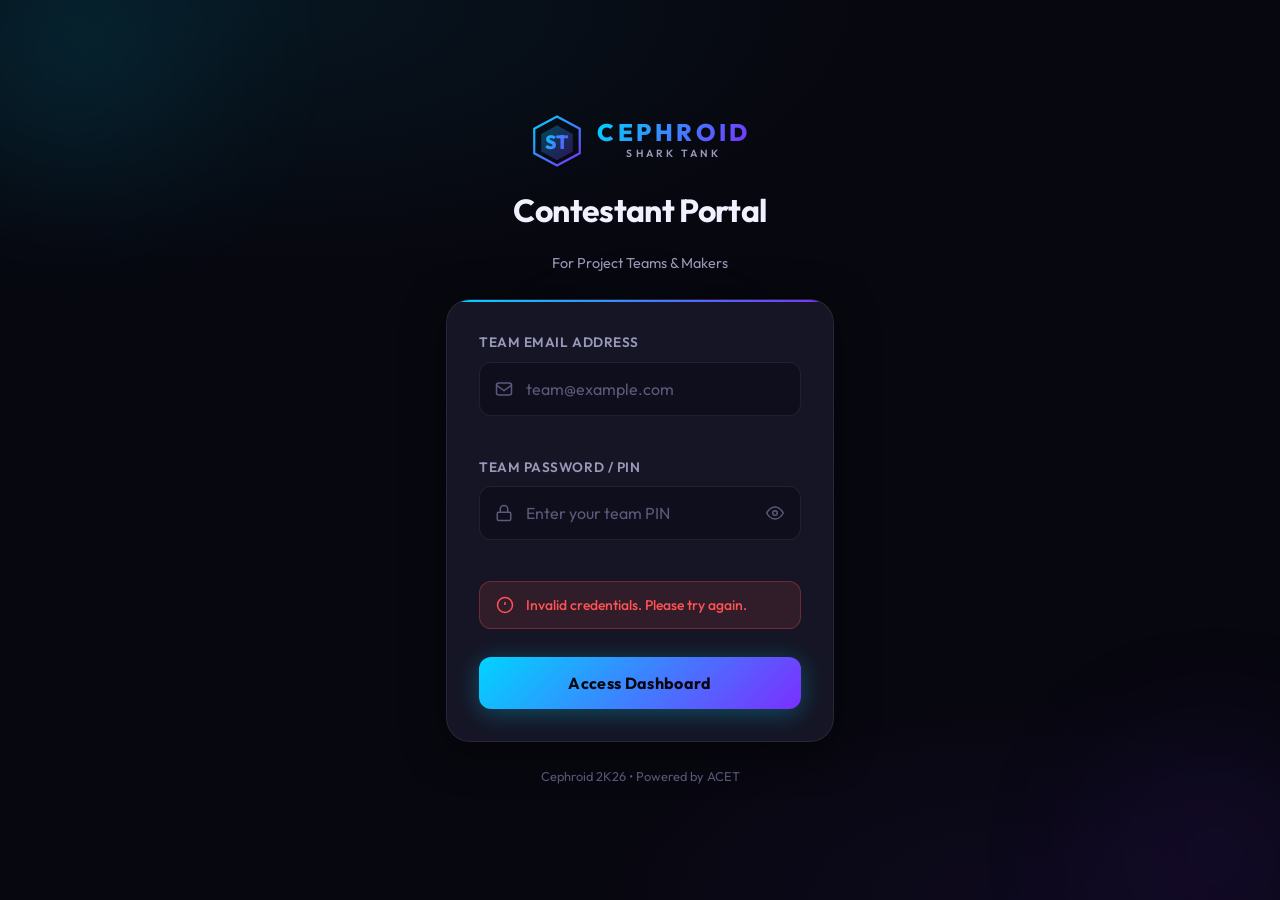
==== dashboard.html @ 70018d23 "Add files via upload" ====
<!DOCTYPE html>
<html lang="en">
<head>
  <meta charset="UTF-8" />
  <meta name="viewport" content="width=device-width, initial-scale=1.0" />
  <meta name="description" content="Cephroid Shark Tank – Contestant Live Statistics Dashboard" />
  <title>Project Dashboard | Cephroid Shark Tank</title>
  <link rel="preconnect" href="https://fonts.googleapis.com" />
  <link rel="preconnect" href="https://fonts.gstatic.com" crossorigin />
  <link href="https://fonts.googleapis.com/css2?family=Outfit:wght@300;400;500;600;700;800&display=swap" rel="stylesheet" />
  <link rel="stylesheet" href="style.css" />
</head>
<body class="dashboard-body contestant-dash">

  <!-- ============================================================
       TOP NAVIGATION HEADER
  ============================================================ -->
  <header class="dash-header" id="dashHeader">
    <div class="dash-header-inner">

      <!-- Logo -->
      <a href="#" class="dash-logo" aria-label="Cephroid Shark Tank Home">
        <svg viewBox="0 0 64 64" fill="none" xmlns="http://www.w3.org/2000/svg" width="32" height="32" aria-hidden="true">
          <path d="M32 4L58 18V46L32 60L6 46V18L32 4Z" stroke="url(#navHex3)" stroke-width="2.5" fill="none"/>
          <text x="50%" y="56%" dominant-baseline="middle" text-anchor="middle" font-size="20" font-weight="800" fill="url(#navText3)" font-family="Outfit, sans-serif">ST</text>
          <defs>
            <linearGradient id="navHex3" x1="6" y1="4" x2="58" y2="60" gradientUnits="userSpaceOnUse"><stop stop-color="#00D4FF"/><stop offset="1" stop-color="#7B2FFF"/></linearGradient>
            <linearGradient id="navText3" x1="6" y1="4" x2="58" y2="60" gradientUnits="userSpaceOnUse"><stop stop-color="#00D4FF"/><stop offset="1" stop-color="#7B2FFF"/></linearGradient>
          </defs>
        </svg>
        <span class="dash-logo-label">Cephroid ST</span>
      </a>

      <!-- Live Indicator -->
      <div class="live-indicator" aria-label="Live data indicator">
        <span class="live-dot" aria-hidden="true"></span>
        <span>LIVE</span>
      </div>

      <!-- Last updated timestamp -->
      <div class="last-updated" id="lastUpdated" aria-live="polite" aria-label="Last data update time">
        Last updated: <span id="lastUpdatedTime">—</span>
      </div>

      <!-- Logout Button -->
      <button class="btn-logout" id="logoutBtn" aria-label="Logout from Contestant Portal">
        <svg viewBox="0 0 24 24" fill="none" stroke="currentColor" stroke-width="2" aria-hidden="true"><path d="M9 21H5a2 2 0 01-2-2V5a2 2 0 012-2h4M16 17l5-5-5-5M21 12H9"/></svg>
        <span>Logout</span>
      </button>

    </div>
  </header>

  <!-- ============================================================
       MAIN DASHBOARD CONTENT
  ============================================================ -->
  <main class="dash-main" id="dashMain" role="main">

    <!-- ── Section 1: Project Identity ── -->
    <section class="dash-section project-identity" aria-labelledby="projectIdentityHeading">
      <h1 class="project-name" id="projectName" aria-live="polite">Loading...</h1>
      <div class="project-meta">
        <span class="team-id-badge" id="teamIdBadge" aria-live="polite">Team ID: —</span>
        <span class="project-category-badge" id="projectCategory" aria-live="polite">Category: —</span>
      </div>
      <p class="project-tagline" id="projectTagline" aria-live="polite">Your live funding statistics are shown below.</p>
    </section>

    <!-- ── Section 2: Coin Counters ── -->
    <section class="dash-section coin-counters" aria-labelledby="counterHeading">
      <h2 class="visually-hidden" id="counterHeading">Funding Counters</h2>

      <!-- Gold Coins Counter -->
      <div class="coin-counter-card gold-card" aria-label="Gold Coins Raised">
        <div class="counter-glow gold-glow" aria-hidden="true"></div>
        <div class="counter-icon" aria-hidden="true">🥇</div>
        <div class="counter-value" id="goldCoinCount" aria-live="polite" aria-atomic="true">0</div>
        <div class="counter-label">Gold Coins Raised</div>
        <div class="counter-subtitle">(Jury Investments)</div>
      </div>

      <!-- Silver Coins Counter -->
      <div class="coin-counter-card silver-card" aria-label="Silver Coins Raised">
        <div class="counter-glow silver-glow" aria-hidden="true"></div>
        <div class="counter-icon" aria-hidden="true">🥈</div>
        <div class="counter-value" id="silverCoinCount" aria-live="polite" aria-atomic="true">0</div>
        <div class="counter-label">Silver Coins Raised</div>
        <div class="counter-subtitle">(Viewer Investments)</div>
      </div>

    </section>

    <!-- ── Section 3: Total & Progress ── -->
    <section class="dash-section funding-progress" aria-labelledby="progressHeading">
      <h2 class="section-title" id="progressHeading">
        <svg viewBox="0 0 24 24" fill="none" stroke="currentColor" stroke-width="2" aria-hidden="true" width="22" height="22"><polyline points="22 12 18 12 15 21 9 3 6 12 2 12"/></svg>
        Funding Progress
      </h2>

      <!-- Total Combined Display -->
      <div class="total-raised" aria-label="Total funding raised">
        <span class="total-label">Total Coins Raised</span>
        <span class="total-value" id="totalCoins" aria-live="polite">0</span>
      </div>

      <!-- Progress bar toward funding goal -->
      <div class="progress-bar-wrap" role="progressbar" aria-labelledby="progressHeading" aria-valuemin="0" aria-valuemax="100" id="progressBarWrap" aria-valuenow="0">
        <div class="progress-track">
          <div class="progress-fill" id="progressFill" style="width: 0%"></div>
          <div class="progress-glow" id="progressGlow" style="left: 0%"></div>
        </div>
        <div class="progress-labels">
          <span class="progress-pct" id="progressPct" aria-live="polite">0%</span>
          <span class="progress-goal">Goal: <span id="fundingGoal">500</span> coins</span>
        </div>
      </div>

      <!-- Milestone markers -->
      <div class="milestone-row" aria-label="Funding milestones">
        <div class="milestone" id="milestone25" aria-label="25% milestone">
          <div class="milestone-dot"></div>
          <span>25%</span>
        </div>
        <div class="milestone" id="milestone50" aria-label="50% milestone">
          <div class="milestone-dot"></div>
          <span>50%</span>
        </div>
        <div class="milestone" id="milestone75" aria-label="75% milestone">
          <div class="milestone-dot"></div>
          <span>75%</span>
        </div>
        <div class="milestone" id="milestone100" aria-label="100% milestone – Goal Reached">
          <div class="milestone-dot"></div>
          <span>Goal!</span>
        </div>
      </div>
    </section>

    <!-- ── Section 4: Investor Leaderboard Preview ── -->
    <section class="dash-section leaderboard-section" aria-labelledby="lbHeading">
      <div class="section-header">
        <h2 class="section-title" id="lbHeading">
          <svg viewBox="0 0 24 24" fill="none" stroke="currentColor" stroke-width="2" aria-hidden="true" width="22" height="22"><polyline points="18 20 18 10"/><polyline points="12 20 12 4"/><polyline points="6 20 6 14"/></svg>
          Top Investors
        </h2>
      </div>
      <div class="leaderboard-list" id="leaderboardList" aria-label="Top investors list">
        <div class="lb-empty" id="lbEmpty">Waiting for investments...</div>
      </div>
    </section>

    <!-- ── Section 5: QR Code Display (for investors to scan) ── -->
    <section class="dash-section qr-display-section" aria-labelledby="qrDisplayHeading">
      <h2 class="section-title" id="qrDisplayHeading">
        <svg viewBox="0 0 24 24" fill="none" stroke="currentColor" stroke-width="2" aria-hidden="true" width="22" height="22"><path d="M3 7V5a2 2 0 012-2h2M17 3h2a2 2 0 012 2v2M21 17v2a2 2 0 01-2 2h-2M7 21H5a2 2 0 01-2-2v-2"/><rect x="7" y="7" width="4" height="4"/><rect x="13" y="7" width="4" height="4"/><rect x="7" y="13" width="4" height="4"/><rect x="13" y="13" width="4" height="4"/></svg>
        Your Project QR Code
      </h2>
      <p class="section-desc">Show this QR code to investors so they can scan and invest.</p>
      <!-- QR will be generated dynamically by app.js using an API -->
      <div class="qr-display-wrap" id="qrDisplayWrap" aria-label="Project QR code">
        <img id="qrCodeImg" src="" alt="Project QR Code – Loading..." class="qr-image" />
        <p class="qr-caption" id="qrCaption">Generating...</p>
      </div>
    </section>

  </main>

  <!-- Toast Container -->
  <div class="toast-container" id="toastContainer" aria-live="polite" aria-atomic="true"></div>

  <script src="app.js"></script>
</body>
</html>
---- style.css ----
/* ============================================================
   CONTESTANT PORTAL – style.css
   Cephroid Shark Tank 2K26
   Desktop-optimised, high-contrast blue/purple theme.
   This file mirrors the investor portal stylesheet but is
   tuned for the contestant's desk display.
   ============================================================ */

/*
 * NOTE: This file re-declares the same variables and components
 * as the investor_portal/style.css, but with the contestant
 * blue/purple brand palette baked in as the default.
 *
 * If you want a single shared stylesheet, copy investor_portal/
 * style.css to a shared location and point both index.html files
 * to it. The `.contestant-theme` and `.contestant-dash` class
 * overrides in that file will handle the visual differentiation.
 *
 * For the separate-portal deployment this file stands alone.
 */

/* Re-use the investor portal stylesheet via a relative import.
   The contestant portal and investor portal live as siblings, so
   we simply copy the full stylesheet here with the contestant
   colour palette set as defaults. */

/* ──────────────────────────────────────────
   0. CSS CUSTOM PROPERTIES (DESIGN TOKENS)
────────────────────────────────────────── */
:root {
  /* Primary Brand Colors – Cyan/Violet for contestants */
  --accent-primary:    #00D4FF;
  --accent-secondary:  #7B2FFF;
  --accent-gradient:   linear-gradient(135deg, #00D4FF 0%, #7B2FFF 100%);
  --accent-glow:       rgba(0, 212, 255, 0.25);

  /* Background Hierarchy */
  --bg-base:           #07070F;
  --bg-surface:        #0F0F1C;
  --bg-card:           #151525;
  --bg-card-hover:     #1E1E30;
  --bg-input:          #0E0E1C;
  --bg-border:         rgba(255, 255, 255, 0.08);

  /* Text Hierarchy */
  --text-primary:      #F0F0FF;
  --text-secondary:    #9898B8;
  --text-muted:        #5A5A7A;
  --text-inverse:      #07070F;

  /* Status Colors */
  --color-success:     #00E676;
  --color-success-bg:  rgba(0, 230, 118, 0.12);
  --color-error:       #FF5252;
  --color-error-bg:    rgba(255, 82, 82, 0.12);
  --color-warning:     #FFD600;

  /* Coin Colors */
  --gold-coin:         #FFD700;
  --gold-glow:         rgba(255, 215, 0, 0.4);
  --silver-coin:       #C0C0C0;
  --silver-glow:       rgba(192, 192, 192, 0.4);

  /* Spacing */
  --space-1:  4px;
  --space-2:  8px;
  --space-3:  12px;
  --space-4:  16px;
  --space-5:  20px;
  --space-6:  24px;
  --space-8:  32px;
  --space-10: 40px;
  --space-12: 48px;
  --space-16: 64px;

  /* Border Radius */
  --radius-sm:   8px;
  --radius-md:   12px;
  --radius-lg:   16px;
  --radius-xl:   24px;
  --radius-full: 9999px;

  /* Typography */
  --font-body: 'Outfit', system-ui, -apple-system, sans-serif;

  /* Transitions */
  --transition-fast: 0.15s ease;
  --transition-base: 0.25s ease;
  --transition-slow: 0.4s ease;

  /* Shadows */
  --shadow-sm:   0 2px 8px rgba(0,0,0,0.3);
  --shadow-md:   0 4px 20px rgba(0,0,0,0.4);
  --shadow-lg:   0 8px 40px rgba(0,0,0,0.5);
  --shadow-blue: 0 0 30px rgba(0,212,255,0.2);
}

/* ──────────────────────────────────────────
   1. RESET & BASE
────────────────────────────────────────── */
*, *::before, *::after { box-sizing: border-box; margin: 0; padding: 0; }

html { font-size: 16px; scroll-behavior: smooth; -webkit-text-size-adjust: 100%; }

body {
  font-family: var(--font-body);
  background-color: var(--bg-base);
  color: var(--text-primary);
  line-height: 1.6;
  min-height: 100vh;
  overflow-x: hidden;
  -webkit-font-smoothing: antialiased;
  -moz-osx-font-smoothing: grayscale;
}

img, svg { display: block; }
button   { font-family: var(--font-body); cursor: pointer; border: none; outline: none; }
input    { font-family: var(--font-body); outline: none; }
a        { text-decoration: none; color: inherit; }

.visually-hidden {
  position: absolute; width: 1px; height: 1px;
  padding: 0; margin: -1px; overflow: hidden;
  clip: rect(0,0,0,0); white-space: nowrap; border: 0;
}

:focus-visible {
  outline: 2px solid var(--accent-primary);
  outline-offset: 3px;
  border-radius: var(--radius-sm);
}

/* ──────────────────────────────────────────
   2. ANIMATED BACKGROUND
────────────────────────────────────────── */
.login-body {
  position: relative;
  display: flex;
  align-items: center;
  justify-content: center;
  min-height: 100vh;
  padding: var(--space-6) var(--space-4);
  overflow: hidden;
}

.login-body::before {
  content: '';
  position: fixed;
  inset: 0;
  background:
    radial-gradient(ellipse 80% 50% at 20% 0%, rgba(0,212,255,0.07) 0%, transparent 60%),
    radial-gradient(ellipse 60% 40% at 80% 100%, rgba(123,47,255,0.06) 0%, transparent 60%),
    var(--bg-base);
  z-index: 0;
}

.bg-orb {
  position: fixed;
  border-radius: var(--radius-full);
  filter: blur(80px);
  opacity: 0.15;
  animation: orbFloat 8s ease-in-out infinite;
  z-index: 0;
  pointer-events: none;
}

.orb-1 { width: 300px; height: 300px; background: radial-gradient(circle, #00D4FF, transparent); top: -100px; left: -80px; animation-delay: 0s; }
.orb-2 { width: 250px; height: 250px; background: radial-gradient(circle, #7B2FFF, transparent); bottom: -80px; right: -60px; animation-delay: 3s; }
.orb-3 { width: 200px; height: 200px; background: radial-gradient(circle, #00D4FF, transparent); top: 50%; left: 50%; transform: translate(-50%, -50%); animation-delay: 5s; }

@keyframes orbFloat {
  0%, 100% { transform: translateY(0px) scale(1); }
  50%       { transform: translateY(-30px) scale(1.05); }
}

/* ──────────────────────────────────────────
   3. LOGIN PAGE
────────────────────────────────────────── */
.login-container {
  position: relative;
  z-index: 1;
  width: 100%;
  max-width: 420px;
  display: flex;
  flex-direction: column;
  gap: var(--space-6);
  animation: fadeSlideUp 0.6s cubic-bezier(0.16, 1, 0.3, 1) both;
}

@keyframes fadeSlideUp {
  from { opacity: 0; transform: translateY(30px); }
  to   { opacity: 1; transform: translateY(0); }
}

.login-header {
  text-align: center;
  display: flex;
  flex-direction: column;
  align-items: center;
  gap: var(--space-4);
}

.logo-wrap {
  display: flex;
  align-items: center;
  gap: var(--space-3);
}

.logo-icon {
  width: 56px; height: 56px;
  animation: logoPulseBlue 3s ease-in-out infinite;
}

@keyframes logoPulseBlue {
  0%, 100% { filter: drop-shadow(0 0 20px rgba(0,212,255,0.3)); }
  50%       { filter: drop-shadow(0 0 35px rgba(0,212,255,0.6)); }
}

.logo-text { display: flex; flex-direction: column; }

.logo-title {
  font-size: 1.5rem;
  font-weight: 800;
  letter-spacing: 0.15em;
  background: var(--accent-gradient);
  -webkit-background-clip: text;
  -webkit-text-fill-color: transparent;
  background-clip: text;
  line-height: 1;
}

.logo-sub {
  font-size: 0.65rem;
  font-weight: 600;
  letter-spacing: 0.3em;
  color: var(--text-secondary);
  text-transform: uppercase;
  margin-top: 2px;
}

.login-heading   { font-size: 1.75rem; font-weight: 700; color: var(--text-primary); letter-spacing: -0.02em; }
.login-subheading { font-size: 0.9rem; color: var(--text-secondary); font-weight: 400; }

.login-card {
  background: var(--bg-card);
  border: 1px solid var(--bg-border);
  border-radius: var(--radius-xl);
  padding: var(--space-8);
  backdrop-filter: blur(20px);
  box-shadow: var(--shadow-lg);
  position: relative;
  overflow: hidden;
}

.login-card::before {
  content: '';
  position: absolute;
  top: 0; left: 0; right: 0;
  height: 2px;
  background: var(--accent-gradient);
}

.login-form { display: flex; flex-direction: column; gap: var(--space-5); }

.form-group { display: flex; flex-direction: column; gap: var(--space-2); }

.form-label {
  font-size: 0.85rem;
  font-weight: 600;
  color: var(--text-secondary);
  letter-spacing: 0.04em;
  text-transform: uppercase;
}

.input-wrap { position: relative; display: flex; align-items: center; }

.input-icon {
  position: absolute;
  left: var(--space-4);
  width: 18px; height: 18px;
  color: var(--text-muted);
  pointer-events: none;
  transition: color var(--transition-fast);
  display: flex; align-items: center;
}
.input-icon svg { width: 18px; height: 18px; }

.form-input {
  width: 100%;
  background: var(--bg-input);
  border: 1.5px solid var(--bg-border);
  border-radius: var(--radius-md);
  color: var(--text-primary);
  font-size: 1rem;
  font-weight: 400;
  padding: var(--space-4) var(--space-4) var(--space-4) 46px;
  transition: border-color var(--transition-fast), box-shadow var(--transition-fast);
}

.form-input::placeholder { color: var(--text-muted); }

.form-input:focus {
  border-color: var(--accent-primary);
  box-shadow: 0 0 0 3px var(--accent-glow);
}

.input-wrap:focus-within .input-icon { color: var(--accent-primary); }

.toggle-pass-btn {
  position: absolute;
  right: var(--space-4);
  background: transparent;
  color: var(--text-muted);
  width: 20px; height: 20px;
  padding: 0;
  display: flex; align-items: center; justify-content: center;
  transition: color var(--transition-fast);
}

.toggle-pass-btn:hover { color: var(--text-primary); }
.toggle-pass-btn svg   { width: 18px; height: 18px; }
#passwordInput { padding-right: 46px; }

.field-error {
  font-size: 0.78rem;
  color: var(--color-error);
  font-weight: 500;
  min-height: 1em;
  display: block;
}

.form-group.has-error .form-input {
  border-color: var(--color-error);
  box-shadow: 0 0 0 3px var(--color-error-bg);
}

.auth-error {
  display: flex;
  align-items: center;
  gap: var(--space-3);
  background: var(--color-error-bg);
  border: 1px solid rgba(255, 82, 82, 0.3);
  border-radius: var(--radius-md);
  padding: var(--space-3) var(--space-4);
  color: var(--color-error);
  font-size: 0.875rem;
  font-weight: 500;
  animation: shakeX 0.4s ease;
}

.auth-error svg { width: 18px; height: 18px; flex-shrink: 0; }

@keyframes shakeX {
  0%, 100% { transform: translateX(0); }
  25%       { transform: translateX(-6px); }
  75%       { transform: translateX(6px); }
}

.btn-primary {
  width: 100%;
  background: var(--accent-gradient);
  color: var(--text-inverse);
  font-size: 1rem;
  font-weight: 700;
  padding: var(--space-4) var(--space-6);
  border-radius: var(--radius-md);
  border: none;
  display: flex;
  align-items: center;
  justify-content: center;
  gap: var(--space-3);
  transition: transform var(--transition-fast), box-shadow var(--transition-fast), filter var(--transition-fast);
  letter-spacing: 0.02em;
  box-shadow: 0 4px 24px rgba(0, 212, 255, 0.3);
  margin-top: var(--space-2);
}

.btn-primary:hover:not(:disabled) {
  transform: translateY(-2px);
  box-shadow: 0 8px 32px rgba(0, 212, 255, 0.5);
  filter: brightness(1.05);
}

.btn-primary:active:not(:disabled) {
  transform: translateY(0);
  box-shadow: 0 2px 12px rgba(0, 212, 255, 0.25);
}

.btn-primary:disabled { opacity: 0.6; cursor: not-allowed; }

.btn-spinner {
  width: 18px; height: 18px;
  border: 2.5px solid rgba(0,0,0,0.3);
  border-top-color: rgba(0,0,0,0.8);
  border-radius: 50%;
  animation: spin 0.7s linear infinite;
}

@keyframes spin { to { transform: rotate(360deg); } }

.login-footer { text-align: center; color: var(--text-muted); font-size: 0.8rem; }

/* ──────────────────────────────────────────
   4. DASHBOARD LAYOUT
────────────────────────────────────────── */
.dashboard-body {
  display: flex;
  flex-direction: column;
  min-height: 100vh;
  background: var(--bg-base);
  position: relative;
}

.dashboard-body::before {
  content: '';
  position: fixed;
  inset: 0;
  background:
    radial-gradient(ellipse 60% 40% at 10% 0%, rgba(0,212,255,0.06) 0%, transparent 60%),
    radial-gradient(ellipse 50% 30% at 90% 100%, rgba(123,47,255,0.05) 0%, transparent 60%);
  pointer-events: none;
  z-index: 0;
}

.dash-header {
  position: sticky; top: 0; z-index: 100;
  background: rgba(15, 15, 28, 0.85);
  backdrop-filter: blur(20px);
  -webkit-backdrop-filter: blur(20px);
  border-bottom: 1px solid var(--bg-border);
}

.dash-header-inner {
  max-width: 1400px;
  margin: 0 auto;
  padding: var(--space-3) var(--space-6);
  display: flex;
  align-items: center;
  gap: var(--space-4);
}

.dash-logo { display: flex; align-items: center; gap: var(--space-2); flex-shrink: 0; }

.dash-logo-label {
  font-size: 0.9rem;
  font-weight: 700;
  letter-spacing: 0.05em;
  background: var(--accent-gradient);
  -webkit-background-clip: text;
  -webkit-text-fill-color: transparent;
  background-clip: text;
}

.live-indicator {
  display: flex;
  align-items: center;
  gap: var(--space-2);
  font-size: 0.75rem;
  font-weight: 700;
  color: var(--color-success);
  letter-spacing: 0.1em;
  background: rgba(0,230,118,0.1);
  border: 1px solid rgba(0,230,118,0.3);
  border-radius: var(--radius-full);
  padding: var(--space-1) var(--space-3);
  margin-left: auto;
}

.live-dot {
  width: 8px; height: 8px;
  background: var(--color-success);
  border-radius: 50%;
  animation: livePulse 1.5s ease-in-out infinite;
}

@keyframes livePulse {
  0%, 100% { opacity: 1; transform: scale(1); }
  50%       { opacity: 0.5; transform: scale(0.8); }
}

.last-updated { font-size: 0.75rem; color: var(--text-muted); white-space: nowrap; }

.btn-logout {
  display: flex;
  align-items: center;
  gap: var(--space-2);
  background: transparent;
  color: var(--text-secondary);
  font-size: 0.8rem;
  font-weight: 600;
  padding: var(--space-2) var(--space-3);
  border-radius: var(--radius-sm);
  border: 1px solid var(--bg-border);
  transition: all var(--transition-fast);
  flex-shrink: 0;
}

.btn-logout:hover {
  background: var(--color-error-bg);
  border-color: var(--color-error);
  color: var(--color-error);
}

.btn-logout svg { width: 16px; height: 16px; }

.dash-main {
  position: relative;
  z-index: 1;
  flex: 1;
  max-width: 1000px;
  width: 100%;
  margin: 0 auto;
  padding: var(--space-6) var(--space-4) var(--space-12);
  display: flex;
  flex-direction: column;
  gap: var(--space-6);
}

.dash-section {
  background: var(--bg-card);
  border: 1px solid var(--bg-border);
  border-radius: var(--radius-xl);
  padding: var(--space-6);
  animation: fadeSlideUp 0.5s cubic-bezier(0.16, 1, 0.3, 1) both;
  position: relative;
  overflow: hidden;
}

.section-header  { margin-bottom: var(--space-5); }
.section-title   { display: flex; align-items: center; gap: var(--space-3); font-size: 1.1rem; font-weight: 700; color: var(--text-primary); }
.section-title svg { color: var(--accent-primary); flex-shrink: 0; }
.section-desc    { font-size: 0.85rem; color: var(--text-secondary); margin-top: var(--space-2); }

/* ──────────────────────────────────────────
   5. PROJECT IDENTITY SECTION
────────────────────────────────────────── */
.project-identity {
  background: linear-gradient(135deg, rgba(0,212,255,0.08) 0%, rgba(123,47,255,0.05) 100%);
  border-color: rgba(0,212,255,0.15);
  text-align: center;
}

.project-name {
  font-size: clamp(2rem, 5vw, 3rem);
  font-weight: 800;
  letter-spacing: -0.03em;
  background: var(--accent-gradient);
  -webkit-background-clip: text;
  -webkit-text-fill-color: transparent;
  background-clip: text;
  margin-bottom: var(--space-3);
}

.project-meta { display: flex; justify-content: center; gap: var(--space-3); flex-wrap: wrap; margin-bottom: var(--space-3); }

.team-id-badge,
.project-category-badge {
  font-size: 0.8rem; font-weight: 700;
  padding: var(--space-1) var(--space-4);
  border-radius: var(--radius-full);
  background: var(--bg-input);
  border: 1px solid var(--bg-border);
  color: var(--text-secondary);
  letter-spacing: 0.05em;
}

.team-id-badge { border-color: rgba(0,212,255,0.3); color: var(--accent-primary); }
.project-tagline { font-size: 0.9rem; color: var(--text-secondary); }

/* ──────────────────────────────────────────
   6. COIN COUNTERS
────────────────────────────────────────── */
.coin-counters {
  display: grid;
  grid-template-columns: 1fr 1fr;
  gap: var(--space-4);
  background: transparent;
  border: none;
  padding: 0;
  animation-delay: 0.05s;
}

.coin-counter-card {
  background: var(--bg-card);
  border: 1px solid var(--bg-border);
  border-radius: var(--radius-xl);
  padding: var(--space-8) var(--space-6);
  text-align: center;
  position: relative;
  overflow: hidden;
  transition: transform var(--transition-base);
}

.coin-counter-card:hover { transform: translateY(-4px); }

.counter-glow {
  position: absolute;
  width: 180px; height: 180px;
  border-radius: 50%;
  top: 50%; left: 50%;
  transform: translate(-50%, -60%);
  filter: blur(60px);
  opacity: 0.2;
  pointer-events: none;
}

.gold-glow   { background: var(--gold-coin); }
.silver-glow { background: var(--silver-coin); }
.gold-card   { border-color: rgba(255,215,0,0.2); }
.silver-card { border-color: rgba(192,192,192,0.2); }

.counter-icon {
  font-size: 3rem;
  margin-bottom: var(--space-4);
  filter: drop-shadow(0 0 12px rgba(255,215,0,0.5));
}

.silver-card .counter-icon { filter: drop-shadow(0 0 12px rgba(192,192,192,0.5)); }

.counter-value {
  font-size: clamp(3rem, 8vw, 5.5rem);
  font-weight: 800;
  letter-spacing: -0.04em;
  color: var(--gold-coin);
  line-height: 1;
  margin-bottom: var(--space-3);
  transition: all 0.3s ease;
}

.silver-card .counter-value { color: var(--silver-coin); }

.counter-label {
  font-size: 0.875rem;
  font-weight: 700;
  color: var(--text-secondary);
  text-transform: uppercase;
  letter-spacing: 0.05em;
}

.counter-subtitle { font-size: 0.75rem; color: var(--text-muted); margin-top: var(--space-1); }

@keyframes countFlip {
  0%   { transform: translateY(0) scale(1); }
  30%  { transform: translateY(-8px) scale(1.1); }
  100% { transform: translateY(0) scale(1); }
}

.counter-value.animating { animation: countFlip 0.4s ease; }

/* ──────────────────────────────────────────
   7. FUNDING PROGRESS
────────────────────────────────────────── */
.funding-progress { animation-delay: 0.1s; }

.total-raised {
  display: flex;
  flex-direction: column;
  align-items: center;
  text-align: center;
  gap: var(--space-2);
  margin-bottom: var(--space-6);
  padding: var(--space-6);
  background: var(--bg-input);
  border-radius: var(--radius-lg);
}

.total-label { font-size: 0.8rem; font-weight: 600; color: var(--text-muted); text-transform: uppercase; letter-spacing: 0.08em; }

.total-value {
  font-size: clamp(2.5rem, 7vw, 4.5rem);
  font-weight: 800;
  letter-spacing: -0.04em;
  background: var(--accent-gradient);
  -webkit-background-clip: text;
  -webkit-text-fill-color: transparent;
  background-clip: text;
  line-height: 1;
}

.progress-bar-wrap { margin-bottom: var(--space-4); }

.progress-track {
  height: 20px;
  background: var(--bg-input);
  border-radius: var(--radius-full);
  overflow: hidden;
  position: relative;
  border: 1px solid var(--bg-border);
}

.progress-fill {
  height: 100%;
  background: var(--accent-gradient);
  border-radius: var(--radius-full);
  transition: width 0.9s cubic-bezier(0.34, 1.56, 0.64, 1);
  position: relative;
}

.progress-fill::after {
  content: '';
  position: absolute;
  top: 0; right: 0; bottom: 0;
  width: 30px;
  background: linear-gradient(90deg, transparent, rgba(255,255,255,0.3));
}

.progress-glow {
  position: absolute;
  top: 50%;
  width: 24px; height: 24px;
  background: var(--accent-primary);
  border-radius: 50%;
  transform: translate(-50%, -50%);
  filter: blur(10px);
  opacity: 0.7;
  transition: left 0.9s cubic-bezier(0.34, 1.56, 0.64, 1);
}

.progress-labels { display: flex; justify-content: space-between; margin-top: var(--space-2); }
.progress-pct    { font-size: 1rem; font-weight: 800; color: var(--accent-primary); }
.progress-goal   { font-size: 0.8rem; color: var(--text-muted); }

.milestone-row {
  display: flex;
  justify-content: space-between;
  padding: 0 var(--space-2);
  margin-top: var(--space-4);
}

.milestone {
  display: flex;
  flex-direction: column;
  align-items: center;
  gap: var(--space-1);
  font-size: 0.75rem;
  color: var(--text-muted);
  font-weight: 600;
}

.milestone-dot {
  width: 10px; height: 10px;
  border-radius: 50%;
  background: var(--bg-border);
  border: 2px solid var(--text-muted);
  transition: all var(--transition-base);
}

.milestone.reached .milestone-dot {
  background: var(--accent-primary);
  border-color: var(--accent-primary);
  box-shadow: 0 0 10px var(--accent-glow);
}

.milestone.reached { color: var(--accent-primary); }

/* ──────────────────────────────────────────
   8. LEADERBOARD
────────────────────────────────────────── */
.leaderboard-section { animation-delay: 0.15s; }
.leaderboard-list    { display: flex; flex-direction: column; gap: var(--space-2); }
.lb-empty            { text-align: center; color: var(--text-muted); font-size: 0.875rem; padding: var(--space-8) 0; }

.lb-item {
  display: flex;
  align-items: center;
  gap: var(--space-3);
  background: var(--bg-input);
  border: 1px solid var(--bg-border);
  border-radius: var(--radius-md);
  padding: var(--space-3) var(--space-4);
  animation: fadeSlideUp 0.25s ease both;
  transition: border-color var(--transition-fast);
}

.lb-item:hover { border-color: var(--accent-primary); }

.lb-rank       { font-size: 1rem; font-weight: 800; width: 32px; text-align: center; color: var(--text-muted); }
.lb-rank.top1  { color: #FFD700; }
.lb-rank.top2  { color: #C0C0C0; }
.lb-rank.top3  { color: #CD7F32; }
.lb-name       { flex: 1; font-size: 0.875rem; font-weight: 600; color: var(--text-primary); }
.lb-coins      { font-size: 0.9rem; font-weight: 800; color: var(--gold-coin); }
.lb-coin-type  { font-size: 0.7rem; color: var(--text-muted); margin-left: 2px; }

/* ──────────────────────────────────────────
   9. QR DISPLAY SECTION
────────────────────────────────────────── */
.qr-display-section { animation-delay: 0.2s; text-align: center; }

.qr-display-wrap {
  display: flex;
  flex-direction: column;
  align-items: center;
  gap: var(--space-4);
  margin-top: var(--space-4);
}

.qr-image {
  width: 220px; height: 220px;
  border-radius: var(--radius-lg);
  background: #FFFFFF;
  padding: var(--space-3);
  box-shadow: 0 0 50px rgba(0,212,255,0.25), var(--shadow-lg);
  transition: transform var(--transition-base);
}

.qr-image:hover { transform: scale(1.02); }
.qr-caption     { font-size: 0.8rem; color: var(--text-secondary); }

/* ──────────────────────────────────────────
   10. TOAST NOTIFICATIONS
────────────────────────────────────────── */
.toast-container {
  position: fixed;
  bottom: var(--space-6);
  right: var(--space-4);
  z-index: 9999;
  display: flex;
  flex-direction: column;
  gap: var(--space-3);
  pointer-events: none;
}

.toast {
  display: flex;
  align-items: center;
  gap: var(--space-3);
  background: var(--bg-card);
  border: 1px solid var(--bg-border);
  border-radius: var(--radius-md);
  padding: var(--space-3) var(--space-5);
  font-size: 0.875rem;
  font-weight: 600;
  color: var(--text-primary);
  box-shadow: var(--shadow-lg);
  animation: toastIn 0.3s cubic-bezier(0.16, 1, 0.3, 1) both;
  max-width: 340px;
  pointer-events: all;
}

.toast.removing { animation: toastOut 0.25s ease forwards; }
.toast-icon     { font-size: 1.1rem; flex-shrink: 0; }
.toast.success  { border-left: 3px solid var(--color-success); }
.toast.error    { border-left: 3px solid var(--color-error); }
.toast.info     { border-left: 3px solid var(--accent-primary); }

@keyframes toastIn  { from { opacity: 0; transform: translateX(40px); } to { opacity: 1; transform: translateX(0); } }
@keyframes toastOut { from { opacity: 1; transform: translateX(0); }    to { opacity: 0; transform: translateX(40px); } }

/* ──────────────────────────────────────────
   11. RESPONSIVE BREAKPOINTS
────────────────────────────────────────── */
@media (min-width: 600px) {
  .login-container { padding: var(--space-4); }
  .login-heading   { font-size: 2rem; }
  .dash-header-inner { padding: var(--space-4) var(--space-8); }
  .coin-counter-card { padding: var(--space-10) var(--space-8); }
}

@media (min-width: 900px) {
  .dash-main {
    padding: var(--space-8) var(--space-8) var(--space-16);
  }

  .counter-value { font-size: 5rem; }

  .qr-image { width: 240px; height: 240px; }
}

@media (min-width: 1200px) {
  .dash-main {
    display: grid;
    grid-template-columns: 1fr 1fr;
    gap: var(--space-6);
    align-items: start;
  }

  .project-identity    { grid-column: 1 / -1; }
  .coin-counters       { grid-column: 1 / -1; }
  .funding-progress    { grid-column: 1; }
  .leaderboard-section { grid-column: 2; }
  .qr-display-section  { grid-column: 1 / -1; }
}
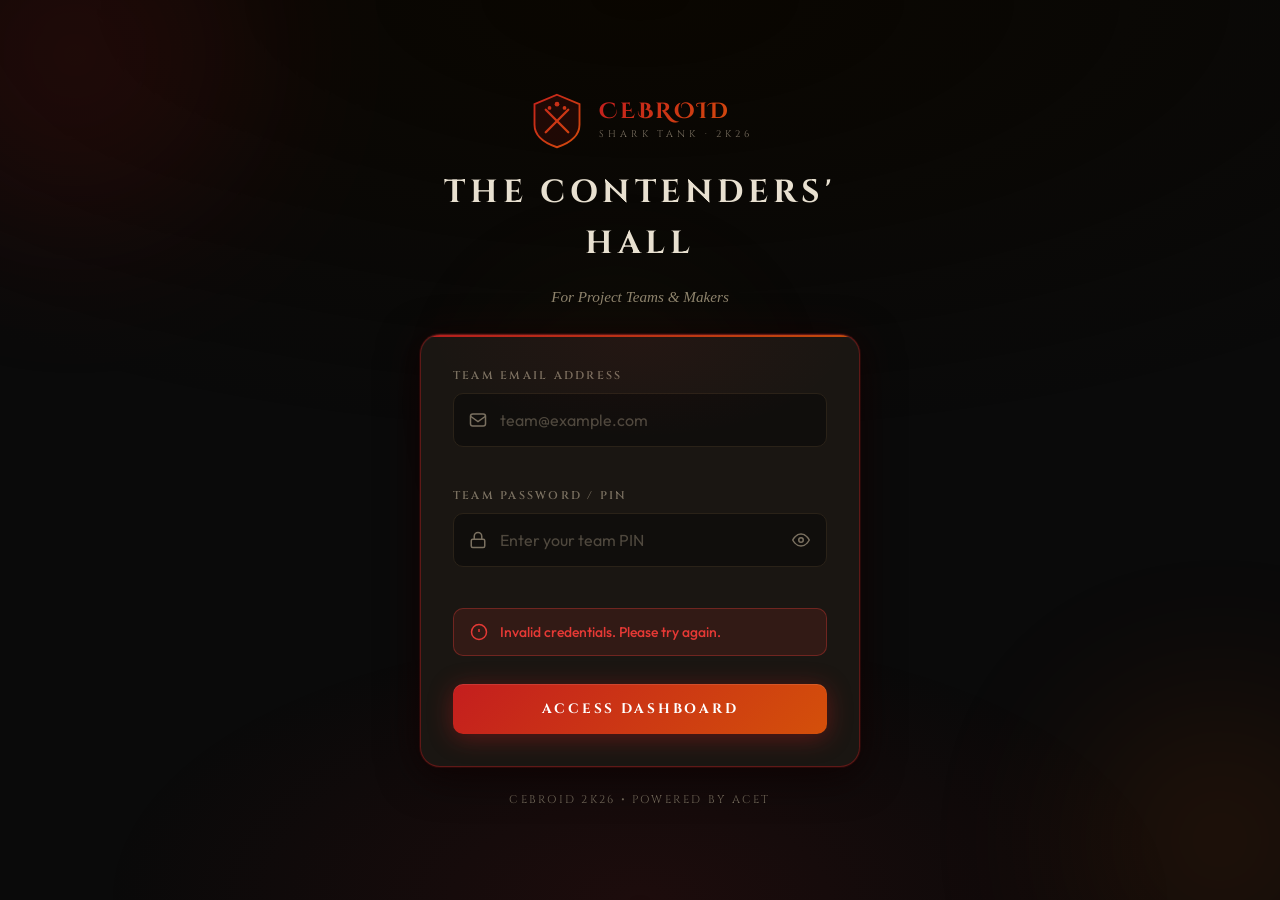
==== commit 3202a183: "Add files via upload" ====
--- a/dashboard.html
+++ b/dashboard.html
@@ -4,10 +4,8 @@
   <meta charset="UTF-8" />
   <meta name="viewport" content="width=device-width, initial-scale=1.0" />
   <meta name="description" content="Cephroid Shark Tank – Contestant Live Statistics Dashboard" />
-  <title>Project Dashboard | Cephroid Shark Tank</title>
-  <link rel="preconnect" href="https://fonts.googleapis.com" />
-  <link rel="preconnect" href="https://fonts.gstatic.com" crossorigin />
-  <link href="https://fonts.googleapis.com/css2?family=Outfit:wght@300;400;500;600;700;800&display=swap" rel="stylesheet" />
+  <title>Project Dashboard | CEBROID 2k26 – Shark Tank</title>
+  <!-- Fonts loaded via style.css @import -->
   <link rel="stylesheet" href="style.css" />
 </head>
 <body class="dashboard-body contestant-dash">
@@ -18,17 +16,22 @@
   <header class="dash-header" id="dashHeader">
     <div class="dash-header-inner">
 
-      <!-- Logo -->
-      <a href="#" class="dash-logo" aria-label="Cephroid Shark Tank Home">
+      <!-- GOT Sigil Logo -->
+      <a href="#" class="dash-logo" aria-label="CEBROID 2k26 Home">
         <svg viewBox="0 0 64 64" fill="none" xmlns="http://www.w3.org/2000/svg" width="32" height="32" aria-hidden="true">
-          <path d="M32 4L58 18V46L32 60L6 46V18L32 4Z" stroke="url(#navHex3)" stroke-width="2.5" fill="none"/>
-          <text x="50%" y="56%" dominant-baseline="middle" text-anchor="middle" font-size="20" font-weight="800" fill="url(#navText3)" font-family="Outfit, sans-serif">ST</text>
           <defs>
-            <linearGradient id="navHex3" x1="6" y1="4" x2="58" y2="60" gradientUnits="userSpaceOnUse"><stop stop-color="#00D4FF"/><stop offset="1" stop-color="#7B2FFF"/></linearGradient>
-            <linearGradient id="navText3" x1="6" y1="4" x2="58" y2="60" gradientUnits="userSpaceOnUse"><stop stop-color="#00D4FF"/><stop offset="1" stop-color="#7B2FFF"/></linearGradient>
+            <linearGradient id="navSigil3" x1="0" y1="0" x2="64" y2="64" gradientUnits="userSpaceOnUse">
+              <stop stop-color="#C41E1E"/><stop offset="1" stop-color="#D4500A"/>
+            </linearGradient>
           </defs>
+          <path d="M32 4 L56 14 L56 36 Q56 52 32 60 Q8 52 8 36 L8 14 Z" stroke="url(#navSigil3)" stroke-width="2" fill="rgba(196,30,30,0.12)"/>
+          <line x1="20" y1="20" x2="44" y2="44" stroke="url(#navSigil3)" stroke-width="2.5" stroke-linecap="round"/>
+          <line x1="44" y1="20" x2="20" y2="44" stroke="url(#navSigil3)" stroke-width="2.5" stroke-linecap="round"/>
+          <circle cx="32" cy="14" r="2.5" fill="url(#navSigil3)"/>
+          <circle cx="24" cy="18" r="2" fill="url(#navSigil3)"/>
+          <circle cx="40" cy="18" r="2" fill="url(#navSigil3)"/>
         </svg>
-        <span class="dash-logo-label">Cephroid ST</span>
+        <span class="dash-logo-label">CEBROID ST</span>
       </a>
 
       <!-- Live Indicator -->
--- a/style.css
+++ b/style.css
@@ -1,355 +1,235 @@
 /* ============================================================
    CONTESTANT PORTAL – style.css
-   Cephroid Shark Tank 2K26
-   Desktop-optimised, high-contrast blue/purple theme.
-   This file mirrors the investor portal stylesheet but is
-   tuned for the contestant's desk display.
+   CEBROID 2K26 · SHARK TANK
+   Theme: Game of Thrones · Dark Medieval · Crimson & Obsidian
+   Desktop-optimised for desk display
    ============================================================ */
 
-/*
- * NOTE: This file re-declares the same variables and components
- * as the investor_portal/style.css, but with the contestant
- * blue/purple brand palette baked in as the default.
- *
- * If you want a single shared stylesheet, copy investor_portal/
- * style.css to a shared location and point both index.html files
- * to it. The `.contestant-theme` and `.contestant-dash` class
- * overrides in that file will handle the visual differentiation.
- *
- * For the separate-portal deployment this file stands alone.
- */
-
-/* Re-use the investor portal stylesheet via a relative import.
-   The contestant portal and investor portal live as siblings, so
-   we simply copy the full stylesheet here with the contestant
-   colour palette set as defaults. */
-
-/* ──────────────────────────────────────────
-   0. CSS CUSTOM PROPERTIES (DESIGN TOKENS)
-────────────────────────────────────────── */
+/* ── FONTS ── */
+@import url('https://fonts.googleapis.com/css2?family=Cinzel:wght@400;600;700;900&family=Cinzel+Decorative:wght@400;700&family=IM+Fell+English:ital@0;1&family=Outfit:wght@300;400;500;600&display=swap');
+
+/* ── DESIGN TOKENS ── */
 :root {
-  /* Primary Brand Colors – Cyan/Violet for contestants */
-  --accent-primary:    #00D4FF;
-  --accent-secondary:  #7B2FFF;
-  --accent-gradient:   linear-gradient(135deg, #00D4FF 0%, #7B2FFF 100%);
-  --accent-glow:       rgba(0, 212, 255, 0.25);
-
-  /* Background Hierarchy */
-  --bg-base:           #07070F;
-  --bg-surface:        #0F0F1C;
-  --bg-card:           #151525;
-  --bg-card-hover:     #1E1E30;
-  --bg-input:          #0E0E1C;
-  --bg-border:         rgba(255, 255, 255, 0.08);
-
-  /* Text Hierarchy */
-  --text-primary:      #F0F0FF;
-  --text-secondary:    #9898B8;
-  --text-muted:        #5A5A7A;
-  --text-inverse:      #07070F;
-
-  /* Status Colors */
-  --color-success:     #00E676;
-  --color-success-bg:  rgba(0, 230, 118, 0.12);
-  --color-error:       #FF5252;
-  --color-error-bg:    rgba(255, 82, 82, 0.12);
-  --color-warning:     #FFD600;
-
-  /* Coin Colors */
-  --gold-coin:         #FFD700;
-  --gold-glow:         rgba(255, 215, 0, 0.4);
-  --silver-coin:       #C0C0C0;
-  --silver-glow:       rgba(192, 192, 192, 0.4);
-
-  /* Spacing */
-  --space-1:  4px;
-  --space-2:  8px;
-  --space-3:  12px;
-  --space-4:  16px;
-  --space-5:  20px;
-  --space-6:  24px;
-  --space-8:  32px;
-  --space-10: 40px;
-  --space-12: 48px;
+  --fire-red:        #C41E1E;
+  --fire-orange:     #D4500A;
+  --ember-gold:      #B8860B;
+  --ember-light:     #D4A017;
+  --blood-dark:      #6B0000;
+  --ash-white:       #E8E0D0;
+  --parchment:       #C8B99A;
+  --iron-grey:       #7A7060;
+  --obsidian:        #0A0A0A;
+  --obsidian-2:      #0F0E0C;
+  --obsidian-3:      #141210;
+  --obsidian-card:   #1A1612;
+  --obsidian-border: #2A2218;
+  --obsidian-input:  #100E0C;
+
+  --accent-primary:  var(--fire-red);
+  --accent-secondary:var(--fire-orange);
+  --accent-gradient: linear-gradient(135deg, #C41E1E 0%, #D4500A 100%);
+  --accent-glow:     rgba(196, 30, 30, 0.30);
+  --card-glow-border:rgba(196, 30, 30, 0.40);
+
+  --color-success:   #4CAF50;
+  --color-success-bg:rgba(76, 175, 80, 0.10);
+  --color-error:     #E53935;
+  --color-error-bg:  rgba(229, 57, 53, 0.12);
+
+  --gold-coin:       #D4A017;
+  --silver-coin:     #A0A0A0;
+
+  --space-1: 4px;  --space-2: 8px;   --space-3: 12px;
+  --space-4: 16px; --space-5: 20px;  --space-6: 24px;
+  --space-8: 32px; --space-10: 40px; --space-12: 48px;
   --space-16: 64px;
 
-  /* Border Radius */
-  --radius-sm:   8px;
-  --radius-md:   12px;
-  --radius-lg:   16px;
-  --radius-xl:   24px;
-  --radius-full: 9999px;
-
-  /* Typography */
-  --font-body: 'Outfit', system-ui, -apple-system, sans-serif;
-
-  /* Transitions */
+  --radius-sm: 6px; --radius-md: 10px; --radius-lg: 14px;
+  --radius-xl: 20px; --radius-full: 9999px;
+
+  --font-heading: 'Cinzel', 'Times New Roman', serif;
+  --font-deco:    'Cinzel Decorative', serif;
+  --font-body:    'Outfit', system-ui, sans-serif;
+  --font-flavour: 'IM Fell English', 'Georgia', serif;
+
   --transition-fast: 0.15s ease;
   --transition-base: 0.25s ease;
-  --transition-slow: 0.4s ease;
-
-  /* Shadows */
-  --shadow-sm:   0 2px 8px rgba(0,0,0,0.3);
-  --shadow-md:   0 4px 20px rgba(0,0,0,0.4);
-  --shadow-lg:   0 8px 40px rgba(0,0,0,0.5);
-  --shadow-blue: 0 0 30px rgba(0,212,255,0.2);
-}
-
-/* ──────────────────────────────────────────
-   1. RESET & BASE
-────────────────────────────────────────── */
+
+  --shadow-sm:  0 2px 8px rgba(0,0,0,0.6);
+  --shadow-md:  0 4px 20px rgba(0,0,0,0.7);
+  --shadow-lg:  0 8px 40px rgba(0,0,0,0.8);
+  --shadow-red: 0 0 30px rgba(196, 30, 30, 0.25);
+}
+
+/* ── RESET ── */
 *, *::before, *::after { box-sizing: border-box; margin: 0; padding: 0; }
-
 html { font-size: 16px; scroll-behavior: smooth; -webkit-text-size-adjust: 100%; }
-
 body {
   font-family: var(--font-body);
-  background-color: var(--bg-base);
-  color: var(--text-primary);
+  background-color: var(--obsidian);
+  color: var(--ash-white);
   line-height: 1.6;
   min-height: 100vh;
   overflow-x: hidden;
   -webkit-font-smoothing: antialiased;
-  -moz-osx-font-smoothing: grayscale;
-}
-
+}
 img, svg { display: block; }
-button   { font-family: var(--font-body); cursor: pointer; border: none; outline: none; }
+button   { font-family: var(--font-heading); cursor: pointer; border: none; outline: none; }
 input    { font-family: var(--font-body); outline: none; }
 a        { text-decoration: none; color: inherit; }
-
 .visually-hidden {
   position: absolute; width: 1px; height: 1px;
   padding: 0; margin: -1px; overflow: hidden;
   clip: rect(0,0,0,0); white-space: nowrap; border: 0;
 }
-
-:focus-visible {
-  outline: 2px solid var(--accent-primary);
-  outline-offset: 3px;
-  border-radius: var(--radius-sm);
-}
-
-/* ──────────────────────────────────────────
-   2. ANIMATED BACKGROUND
-────────────────────────────────────────── */
+:focus-visible { outline: 2px solid var(--fire-red); outline-offset: 3px; border-radius: var(--radius-sm); }
+
+/* ── ANIMATED BACKGROUND ── */
 .login-body {
-  position: relative;
-  display: flex;
-  align-items: center;
-  justify-content: center;
-  min-height: 100vh;
-  padding: var(--space-6) var(--space-4);
-  overflow: hidden;
+  position: relative; display: flex; align-items: center;
+  justify-content: center; min-height: 100vh;
+  padding: var(--space-6) var(--space-4); overflow: hidden;
+  background: var(--obsidian);
 }
 
 .login-body::before {
-  content: '';
-  position: fixed;
-  inset: 0;
+  content: ''; position: fixed; inset: 0;
   background:
-    radial-gradient(ellipse 80% 50% at 20% 0%, rgba(0,212,255,0.07) 0%, transparent 60%),
-    radial-gradient(ellipse 60% 40% at 80% 100%, rgba(123,47,255,0.06) 0%, transparent 60%),
-    var(--bg-base);
-  z-index: 0;
+    radial-gradient(ellipse 70% 50% at 50% 100%, rgba(196,30,30,0.10) 0%, transparent 60%),
+    radial-gradient(ellipse 100% 60% at 50% 0%, rgba(10,6,0,0.95) 0%, transparent 80%);
+  z-index: 0; pointer-events: none;
 }
 
 .bg-orb {
-  position: fixed;
-  border-radius: var(--radius-full);
-  filter: blur(80px);
-  opacity: 0.15;
-  animation: orbFloat 8s ease-in-out infinite;
-  z-index: 0;
-  pointer-events: none;
-}
-
-.orb-1 { width: 300px; height: 300px; background: radial-gradient(circle, #00D4FF, transparent); top: -100px; left: -80px; animation-delay: 0s; }
-.orb-2 { width: 250px; height: 250px; background: radial-gradient(circle, #7B2FFF, transparent); bottom: -80px; right: -60px; animation-delay: 3s; }
-.orb-3 { width: 200px; height: 200px; background: radial-gradient(circle, #00D4FF, transparent); top: 50%; left: 50%; transform: translate(-50%, -50%); animation-delay: 5s; }
+  position: fixed; border-radius: 50%;
+  filter: blur(90px); opacity: 0.12;
+  animation: orbFloat 10s ease-in-out infinite;
+  z-index: 0; pointer-events: none;
+}
+.orb-1 { width: 350px; height: 350px; background: var(--fire-red);   top: -120px; left: -100px; animation-delay: 0s; }
+.orb-2 { width: 280px; height: 280px; background: var(--fire-orange); bottom: -80px; right: -80px; animation-delay: 4s; }
+.orb-3 { width: 200px; height: 200px; background: var(--ember-gold); top: 45%; left: 48%; transform: translate(-50%,-50%); animation-delay: 7s; opacity: 0.07; }
 
 @keyframes orbFloat {
-  0%, 100% { transform: translateY(0px) scale(1); }
-  50%       { transform: translateY(-30px) scale(1.05); }
-}
-
-/* ──────────────────────────────────────────
-   3. LOGIN PAGE
-────────────────────────────────────────── */
+  0%, 100% { transform: translateY(0) scale(1); }
+  50%       { transform: translateY(-25px) scale(1.04); }
+}
+
+/* ── LOGIN PAGE ── */
 .login-container {
-  position: relative;
-  z-index: 1;
-  width: 100%;
-  max-width: 420px;
-  display: flex;
-  flex-direction: column;
-  gap: var(--space-6);
-  animation: fadeSlideUp 0.6s cubic-bezier(0.16, 1, 0.3, 1) both;
-}
-
+  position: relative; z-index: 1; width: 100%; max-width: 440px;
+  display: flex; flex-direction: column; gap: var(--space-6);
+  animation: fadeSlideUp 0.7s cubic-bezier(0.16, 1, 0.3, 1) both;
+}
 @keyframes fadeSlideUp {
-  from { opacity: 0; transform: translateY(30px); }
+  from { opacity: 0; transform: translateY(40px); }
   to   { opacity: 1; transform: translateY(0); }
 }
 
 .login-header {
-  text-align: center;
-  display: flex;
-  flex-direction: column;
-  align-items: center;
-  gap: var(--space-4);
-}
-
-.logo-wrap {
-  display: flex;
-  align-items: center;
-  gap: var(--space-3);
-}
+  text-align: center; display: flex; flex-direction: column;
+  align-items: center; gap: var(--space-4);
+}
+
+.logo-wrap { display: flex; align-items: center; gap: var(--space-3); }
 
 .logo-icon {
-  width: 56px; height: 56px;
-  animation: logoPulseBlue 3s ease-in-out infinite;
-}
-
-@keyframes logoPulseBlue {
-  0%, 100% { filter: drop-shadow(0 0 20px rgba(0,212,255,0.3)); }
-  50%       { filter: drop-shadow(0 0 35px rgba(0,212,255,0.6)); }
-}
-
-.logo-text { display: flex; flex-direction: column; }
-
+  width: 60px; height: 60px;
+  animation: emberPulse 3s ease-in-out infinite;
+}
+@keyframes emberPulse {
+  0%, 100% { filter: drop-shadow(0 0 16px rgba(196,30,30,0.4)); }
+  50%       { filter: drop-shadow(0 0 35px rgba(212,80,10,0.7)); }
+}
+
+.logo-text { display: flex; flex-direction: column; text-align: left; }
 .logo-title {
-  font-size: 1.5rem;
-  font-weight: 800;
-  letter-spacing: 0.15em;
+  font-family: var(--font-deco); font-size: 1.4rem; font-weight: 700;
+  letter-spacing: 0.12em; text-transform: uppercase;
   background: var(--accent-gradient);
-  -webkit-background-clip: text;
-  -webkit-text-fill-color: transparent;
-  background-clip: text;
+  -webkit-background-clip: text; -webkit-text-fill-color: transparent; background-clip: text;
   line-height: 1;
 }
-
 .logo-sub {
-  font-size: 0.65rem;
-  font-weight: 600;
-  letter-spacing: 0.3em;
-  color: var(--text-secondary);
-  text-transform: uppercase;
-  margin-top: 2px;
-}
-
-.login-heading   { font-size: 1.75rem; font-weight: 700; color: var(--text-primary); letter-spacing: -0.02em; }
-.login-subheading { font-size: 0.9rem; color: var(--text-secondary); font-weight: 400; }
+  font-family: var(--font-heading); font-size: 0.6rem; font-weight: 400;
+  letter-spacing: 0.4em; color: var(--iron-grey); text-transform: uppercase; margin-top: 4px;
+}
+
+.login-heading {
+  font-family: var(--font-heading); font-size: 1.6rem; font-weight: 700;
+  color: var(--ash-white); letter-spacing: 0.15em; text-transform: uppercase;
+}
+.login-subheading {
+  font-family: var(--font-flavour); font-style: italic;
+  font-size: 0.95rem; color: var(--parchment); opacity: 0.7;
+}
 
 .login-card {
-  background: var(--bg-card);
-  border: 1px solid var(--bg-border);
+  background: var(--obsidian-card);
+  border: 1px solid var(--card-glow-border);
   border-radius: var(--radius-xl);
   padding: var(--space-8);
-  backdrop-filter: blur(20px);
-  box-shadow: var(--shadow-lg);
-  position: relative;
-  overflow: hidden;
-}
-
+  box-shadow: 0 0 0 1px rgba(196,30,30,0.15), 0 0 40px rgba(196,30,30,0.08), inset 0 1px 0 rgba(255,255,255,0.04), var(--shadow-lg);
+  position: relative; overflow: hidden;
+}
 .login-card::before {
-  content: '';
-  position: absolute;
-  top: 0; left: 0; right: 0;
-  height: 2px;
-  background: var(--accent-gradient);
+  content: ''; position: absolute; top: 0; left: 0; right: 0; height: 2px;
+  background: var(--accent-gradient); opacity: 0.9;
+}
+.login-card::after {
+  content: ''; position: absolute; inset: 0;
+  background: radial-gradient(ellipse 80% 40% at 50% 0%, rgba(196,30,30,0.06) 0%, transparent 60%);
+  pointer-events: none;
 }
 
 .login-form { display: flex; flex-direction: column; gap: var(--space-5); }
-
 .form-group { display: flex; flex-direction: column; gap: var(--space-2); }
-
 .form-label {
-  font-size: 0.85rem;
-  font-weight: 600;
-  color: var(--text-secondary);
-  letter-spacing: 0.04em;
-  text-transform: uppercase;
-}
-
+  font-family: var(--font-heading); font-size: 0.7rem; font-weight: 600;
+  color: var(--iron-grey); letter-spacing: 0.2em; text-transform: uppercase;
+}
 .input-wrap { position: relative; display: flex; align-items: center; }
-
 .input-icon {
-  position: absolute;
-  left: var(--space-4);
-  width: 18px; height: 18px;
-  color: var(--text-muted);
-  pointer-events: none;
-  transition: color var(--transition-fast);
+  position: absolute; left: var(--space-4);
+  width: 18px; height: 18px; color: var(--iron-grey);
+  pointer-events: none; transition: color var(--transition-fast);
   display: flex; align-items: center;
 }
 .input-icon svg { width: 18px; height: 18px; }
-
 .form-input {
   width: 100%;
-  background: var(--bg-input);
-  border: 1.5px solid var(--bg-border);
+  background: var(--obsidian-input);
+  border: 1px solid var(--obsidian-border);
   border-radius: var(--radius-md);
-  color: var(--text-primary);
-  font-size: 1rem;
-  font-weight: 400;
+  color: var(--ash-white);
+  font-family: var(--font-body); font-size: 1rem;
   padding: var(--space-4) var(--space-4) var(--space-4) 46px;
   transition: border-color var(--transition-fast), box-shadow var(--transition-fast);
 }
-
-.form-input::placeholder { color: var(--text-muted); }
-
-.form-input:focus {
-  border-color: var(--accent-primary);
-  box-shadow: 0 0 0 3px var(--accent-glow);
-}
-
-.input-wrap:focus-within .input-icon { color: var(--accent-primary); }
-
+.form-input::placeholder { color: var(--iron-grey); opacity: 0.6; }
+.form-input:focus { border-color: var(--fire-red); box-shadow: 0 0 0 3px rgba(196,30,30,0.18); }
+.input-wrap:focus-within .input-icon { color: var(--fire-orange); }
 .toggle-pass-btn {
-  position: absolute;
-  right: var(--space-4);
-  background: transparent;
-  color: var(--text-muted);
-  width: 20px; height: 20px;
-  padding: 0;
+  position: absolute; right: var(--space-4);
+  background: transparent; color: var(--iron-grey);
+  width: 20px; height: 20px; padding: 0;
   display: flex; align-items: center; justify-content: center;
   transition: color var(--transition-fast);
 }
-
-.toggle-pass-btn:hover { color: var(--text-primary); }
+.toggle-pass-btn:hover { color: var(--ash-white); }
 .toggle-pass-btn svg   { width: 18px; height: 18px; }
 #passwordInput { padding-right: 46px; }
-
-.field-error {
-  font-size: 0.78rem;
-  color: var(--color-error);
-  font-weight: 500;
-  min-height: 1em;
-  display: block;
-}
-
-.form-group.has-error .form-input {
-  border-color: var(--color-error);
-  box-shadow: 0 0 0 3px var(--color-error-bg);
-}
+.field-error { font-size: 0.78rem; color: var(--color-error); font-weight: 500; min-height: 1em; display: block; }
+.form-group.has-error .form-input { border-color: var(--color-error); box-shadow: 0 0 0 3px var(--color-error-bg); }
 
 .auth-error {
-  display: flex;
-  align-items: center;
-  gap: var(--space-3);
-  background: var(--color-error-bg);
-  border: 1px solid rgba(255, 82, 82, 0.3);
-  border-radius: var(--radius-md);
-  padding: var(--space-3) var(--space-4);
-  color: var(--color-error);
-  font-size: 0.875rem;
-  font-weight: 500;
+  display: flex; align-items: center; gap: var(--space-3);
+  background: var(--color-error-bg); border: 1px solid rgba(229,57,53,0.35);
+  border-radius: var(--radius-md); padding: var(--space-3) var(--space-4);
+  color: var(--color-error); font-size: 0.875rem; font-weight: 500;
   animation: shakeX 0.4s ease;
 }
-
 .auth-error svg { width: 18px; height: 18px; flex-shrink: 0; }
-
 @keyframes shakeX {
   0%, 100% { transform: translateX(0); }
   25%       { transform: translateX(-6px); }
@@ -357,524 +237,354 @@
 }
 
 .btn-primary {
-  width: 100%;
-  background: var(--accent-gradient);
-  color: var(--text-inverse);
-  font-size: 1rem;
-  font-weight: 700;
-  padding: var(--space-4) var(--space-6);
-  border-radius: var(--radius-md);
-  border: none;
-  display: flex;
-  align-items: center;
-  justify-content: center;
+  width: 100%; background: var(--accent-gradient); color: #fff;
+  font-family: var(--font-heading); font-size: 0.85rem; font-weight: 700;
+  letter-spacing: 0.2em; text-transform: uppercase;
+  padding: var(--space-4) var(--space-6); border-radius: var(--radius-md);
+  border: none; display: flex; align-items: center; justify-content: center;
   gap: var(--space-3);
   transition: transform var(--transition-fast), box-shadow var(--transition-fast), filter var(--transition-fast);
-  letter-spacing: 0.02em;
-  box-shadow: 0 4px 24px rgba(0, 212, 255, 0.3);
+  box-shadow: 0 4px 24px rgba(196,30,30,0.4), inset 0 1px 0 rgba(255,255,255,0.1);
   margin-top: var(--space-2);
 }
-
 .btn-primary:hover:not(:disabled) {
   transform: translateY(-2px);
-  box-shadow: 0 8px 32px rgba(0, 212, 255, 0.5);
-  filter: brightness(1.05);
-}
-
-.btn-primary:active:not(:disabled) {
-  transform: translateY(0);
-  box-shadow: 0 2px 12px rgba(0, 212, 255, 0.25);
-}
-
-.btn-primary:disabled { opacity: 0.6; cursor: not-allowed; }
+  box-shadow: 0 8px 32px rgba(196,30,30,0.55), inset 0 1px 0 rgba(255,255,255,0.1);
+  filter: brightness(1.08);
+}
+.btn-primary:active:not(:disabled) { transform: translateY(0); }
+.btn-primary:disabled               { opacity: 0.5; cursor: not-allowed; }
 
 .btn-spinner {
-  width: 18px; height: 18px;
-  border: 2.5px solid rgba(0,0,0,0.3);
-  border-top-color: rgba(0,0,0,0.8);
-  border-radius: 50%;
-  animation: spin 0.7s linear infinite;
-}
-
+  width: 16px; height: 16px;
+  border: 2.5px solid rgba(255,255,255,0.3); border-top-color: #fff;
+  border-radius: 50%; animation: spin 0.7s linear infinite;
+}
 @keyframes spin { to { transform: rotate(360deg); } }
 
-.login-footer { text-align: center; color: var(--text-muted); font-size: 0.8rem; }
-
-/* ──────────────────────────────────────────
-   4. DASHBOARD LAYOUT
-────────────────────────────────────────── */
+.login-footer {
+  text-align: center; color: var(--iron-grey);
+  font-family: var(--font-heading); font-size: 0.7rem;
+  letter-spacing: 0.2em; text-transform: uppercase;
+}
+
+/* ── DASHBOARD ── */
 .dashboard-body {
-  display: flex;
-  flex-direction: column;
-  min-height: 100vh;
-  background: var(--bg-base);
-  position: relative;
-}
-
+  display: flex; flex-direction: column;
+  min-height: 100vh; background: var(--obsidian); position: relative;
+}
 .dashboard-body::before {
-  content: '';
-  position: fixed;
-  inset: 0;
-  background:
-    radial-gradient(ellipse 60% 40% at 10% 0%, rgba(0,212,255,0.06) 0%, transparent 60%),
-    radial-gradient(ellipse 50% 30% at 90% 100%, rgba(123,47,255,0.05) 0%, transparent 60%);
-  pointer-events: none;
-  z-index: 0;
+  content: ''; position: fixed; inset: 0;
+  background: radial-gradient(ellipse 80% 50% at 50% 100%, rgba(196,30,30,0.07) 0%, transparent 55%);
+  pointer-events: none; z-index: 0;
 }
 
 .dash-header {
   position: sticky; top: 0; z-index: 100;
-  background: rgba(15, 15, 28, 0.85);
-  backdrop-filter: blur(20px);
-  -webkit-backdrop-filter: blur(20px);
-  border-bottom: 1px solid var(--bg-border);
-}
-
+  background: rgba(10,10,10,0.93);
+  backdrop-filter: blur(20px); -webkit-backdrop-filter: blur(20px);
+  border-bottom: 1px solid var(--obsidian-border);
+  box-shadow: 0 2px 20px rgba(0,0,0,0.6);
+}
 .dash-header-inner {
-  max-width: 1400px;
-  margin: 0 auto;
+  max-width: 1400px; margin: 0 auto;
   padding: var(--space-3) var(--space-6);
-  display: flex;
-  align-items: center;
-  gap: var(--space-4);
-}
-
+  display: flex; align-items: center; gap: var(--space-4);
+}
 .dash-logo { display: flex; align-items: center; gap: var(--space-2); flex-shrink: 0; }
-
 .dash-logo-label {
-  font-size: 0.9rem;
-  font-weight: 700;
-  letter-spacing: 0.05em;
+  font-family: var(--font-heading); font-size: 0.8rem; font-weight: 700;
+  letter-spacing: 0.15em; text-transform: uppercase;
   background: var(--accent-gradient);
-  -webkit-background-clip: text;
-  -webkit-text-fill-color: transparent;
-  background-clip: text;
+  -webkit-background-clip: text; -webkit-text-fill-color: transparent; background-clip: text;
 }
 
 .live-indicator {
-  display: flex;
-  align-items: center;
-  gap: var(--space-2);
-  font-size: 0.75rem;
-  font-weight: 700;
-  color: var(--color-success);
-  letter-spacing: 0.1em;
-  background: rgba(0,230,118,0.1);
-  border: 1px solid rgba(0,230,118,0.3);
-  border-radius: var(--radius-full);
-  padding: var(--space-1) var(--space-3);
+  display: flex; align-items: center; gap: var(--space-2);
+  font-family: var(--font-heading); font-size: 0.7rem; font-weight: 700;
+  color: #4CAF50; letter-spacing: 0.12em; text-transform: uppercase;
+  background: rgba(76,175,80,0.08); border: 1px solid rgba(76,175,80,0.3);
+  border-radius: var(--radius-full); padding: var(--space-1) var(--space-3);
   margin-left: auto;
 }
-
 .live-dot {
-  width: 8px; height: 8px;
-  background: var(--color-success);
-  border-radius: 50%;
+  width: 7px; height: 7px; background: #4CAF50; border-radius: 50%;
   animation: livePulse 1.5s ease-in-out infinite;
 }
-
 @keyframes livePulse {
   0%, 100% { opacity: 1; transform: scale(1); }
-  50%       { opacity: 0.5; transform: scale(0.8); }
-}
-
-.last-updated { font-size: 0.75rem; color: var(--text-muted); white-space: nowrap; }
+  50%       { opacity: 0.4; transform: scale(0.7); }
+}
+.last-updated { font-size: 0.72rem; color: var(--iron-grey); white-space: nowrap; }
 
 .btn-logout {
-  display: flex;
-  align-items: center;
-  gap: var(--space-2);
-  background: transparent;
-  color: var(--text-secondary);
-  font-size: 0.8rem;
-  font-weight: 600;
+  display: flex; align-items: center; gap: var(--space-2);
+  background: transparent; color: var(--iron-grey);
+  font-family: var(--font-heading); font-size: 0.7rem; font-weight: 600;
+  letter-spacing: 0.1em; text-transform: uppercase;
   padding: var(--space-2) var(--space-3);
-  border-radius: var(--radius-sm);
-  border: 1px solid var(--bg-border);
-  transition: all var(--transition-fast);
-  flex-shrink: 0;
-}
-
-.btn-logout:hover {
-  background: var(--color-error-bg);
-  border-color: var(--color-error);
-  color: var(--color-error);
-}
-
-.btn-logout svg { width: 16px; height: 16px; }
+  border-radius: var(--radius-sm); border: 1px solid var(--obsidian-border);
+  transition: all var(--transition-fast); flex-shrink: 0;
+}
+.btn-logout:hover { background: var(--color-error-bg); border-color: var(--color-error); color: var(--color-error); }
+.btn-logout svg   { width: 16px; height: 16px; }
 
 .dash-main {
-  position: relative;
-  z-index: 1;
-  flex: 1;
-  max-width: 1000px;
-  width: 100%;
+  position: relative; z-index: 1; flex: 1;
+  max-width: 1000px; width: 100%;
   margin: 0 auto;
   padding: var(--space-6) var(--space-4) var(--space-12);
-  display: flex;
-  flex-direction: column;
-  gap: var(--space-6);
+  display: flex; flex-direction: column; gap: var(--space-6);
 }
 
 .dash-section {
-  background: var(--bg-card);
-  border: 1px solid var(--bg-border);
+  background: var(--obsidian-card);
+  border: 1px solid var(--card-glow-border);
   border-radius: var(--radius-xl);
   padding: var(--space-6);
+  box-shadow: 0 0 0 1px rgba(196,30,30,0.08), 0 0 40px rgba(196,30,30,0.05), inset 0 1px 0 rgba(255,255,255,0.03), var(--shadow-md);
   animation: fadeSlideUp 0.5s cubic-bezier(0.16, 1, 0.3, 1) both;
-  position: relative;
-  overflow: hidden;
+  position: relative; overflow: hidden;
+}
+.dash-section::before {
+  content: ''; position: absolute; top: 0; left: 0; right: 0; height: 1px;
+  background: linear-gradient(90deg, transparent, rgba(196,30,30,0.5), transparent);
 }
 
 .section-header  { margin-bottom: var(--space-5); }
-.section-title   { display: flex; align-items: center; gap: var(--space-3); font-size: 1.1rem; font-weight: 700; color: var(--text-primary); }
-.section-title svg { color: var(--accent-primary); flex-shrink: 0; }
-.section-desc    { font-size: 0.85rem; color: var(--text-secondary); margin-top: var(--space-2); }
-
-/* ──────────────────────────────────────────
-   5. PROJECT IDENTITY SECTION
-────────────────────────────────────────── */
+.section-title {
+  display: flex; align-items: center; gap: var(--space-3);
+  font-family: var(--font-heading); font-size: 0.9rem; font-weight: 700;
+  color: var(--ash-white); letter-spacing: 0.18em; text-transform: uppercase;
+}
+.section-title svg { color: var(--fire-orange); flex-shrink: 0; }
+.section-desc {
+  font-family: var(--font-flavour); font-style: italic;
+  font-size: 0.875rem; color: var(--parchment); opacity: 0.7; margin-top: var(--space-2);
+}
+
+/* ── PROJECT IDENTITY ── */
 .project-identity {
-  background: linear-gradient(135deg, rgba(0,212,255,0.08) 0%, rgba(123,47,255,0.05) 100%);
-  border-color: rgba(0,212,255,0.15);
-  text-align: center;
+  background: linear-gradient(135deg, rgba(196,30,30,0.10) 0%, rgba(10,8,5,0.90) 100%);
+  border-color: rgba(196,30,30,0.40); text-align: center;
 }
 
 .project-name {
-  font-size: clamp(2rem, 5vw, 3rem);
-  font-weight: 800;
-  letter-spacing: -0.03em;
+  font-family: var(--font-deco);
+  font-size: clamp(2rem, 5vw, 3.5rem);
+  font-weight: 700; letter-spacing: 0.06em; text-transform: uppercase;
   background: var(--accent-gradient);
-  -webkit-background-clip: text;
-  -webkit-text-fill-color: transparent;
-  background-clip: text;
+  -webkit-background-clip: text; -webkit-text-fill-color: transparent; background-clip: text;
   margin-bottom: var(--space-3);
+  text-shadow: none;
 }
 
 .project-meta { display: flex; justify-content: center; gap: var(--space-3); flex-wrap: wrap; margin-bottom: var(--space-3); }
-
-.team-id-badge,
-.project-category-badge {
-  font-size: 0.8rem; font-weight: 700;
-  padding: var(--space-1) var(--space-4);
-  border-radius: var(--radius-full);
-  background: var(--bg-input);
-  border: 1px solid var(--bg-border);
-  color: var(--text-secondary);
-  letter-spacing: 0.05em;
-}
-
-.team-id-badge { border-color: rgba(0,212,255,0.3); color: var(--accent-primary); }
-.project-tagline { font-size: 0.9rem; color: var(--text-secondary); }
-
-/* ──────────────────────────────────────────
-   6. COIN COUNTERS
-────────────────────────────────────────── */
+.team-id-badge, .project-category-badge {
+  font-family: var(--font-heading); font-size: 0.7rem; font-weight: 700;
+  padding: var(--space-1) var(--space-4); border-radius: var(--radius-full);
+  background: var(--obsidian-input); border: 1px solid var(--obsidian-border);
+  color: var(--iron-grey); letter-spacing: 0.12em; text-transform: uppercase;
+}
+.team-id-badge { border-color: rgba(196,30,30,0.35); color: var(--fire-orange); }
+.project-tagline { font-family: var(--font-flavour); font-style: italic; font-size: 0.9rem; color: var(--parchment); opacity: 0.7; }
+
+/* ── COIN COUNTERS ── */
 .coin-counters {
-  display: grid;
-  grid-template-columns: 1fr 1fr;
-  gap: var(--space-4);
-  background: transparent;
-  border: none;
-  padding: 0;
-  animation-delay: 0.05s;
+  display: grid; grid-template-columns: 1fr 1fr;
+  gap: var(--space-4); background: transparent; border: none; padding: 0; animation-delay: 0.05s;
 }
 
 .coin-counter-card {
-  background: var(--bg-card);
-  border: 1px solid var(--bg-border);
+  background: var(--obsidian-card);
+  border: 1px solid var(--card-glow-border);
   border-radius: var(--radius-xl);
   padding: var(--space-8) var(--space-6);
-  text-align: center;
-  position: relative;
-  overflow: hidden;
+  text-align: center; position: relative; overflow: hidden;
   transition: transform var(--transition-base);
-}
-
+  box-shadow: 0 0 30px rgba(196,30,30,0.05), var(--shadow-md);
+}
 .coin-counter-card:hover { transform: translateY(-4px); }
-
 .counter-glow {
-  position: absolute;
-  width: 180px; height: 180px;
-  border-radius: 50%;
-  top: 50%; left: 50%;
-  transform: translate(-50%, -60%);
-  filter: blur(60px);
-  opacity: 0.2;
-  pointer-events: none;
-}
-
+  position: absolute; width: 180px; height: 180px; border-radius: 50%;
+  top: 50%; left: 50%; transform: translate(-50%, -60%);
+  filter: blur(60px); opacity: 0.18; pointer-events: none;
+}
 .gold-glow   { background: var(--gold-coin); }
 .silver-glow { background: var(--silver-coin); }
-.gold-card   { border-color: rgba(255,215,0,0.2); }
-.silver-card { border-color: rgba(192,192,192,0.2); }
-
-.counter-icon {
-  font-size: 3rem;
-  margin-bottom: var(--space-4);
-  filter: drop-shadow(0 0 12px rgba(255,215,0,0.5));
-}
-
-.silver-card .counter-icon { filter: drop-shadow(0 0 12px rgba(192,192,192,0.5)); }
-
+.gold-card   { border-color: rgba(212,160,23,0.30); box-shadow: 0 0 40px rgba(212,160,23,0.07), var(--shadow-md); }
+.silver-card { border-color: rgba(160,160,160,0.20); }
+
+.counter-icon { font-size: 3rem; margin-bottom: var(--space-4); }
 .counter-value {
-  font-size: clamp(3rem, 8vw, 5.5rem);
-  font-weight: 800;
-  letter-spacing: -0.04em;
-  color: var(--gold-coin);
-  line-height: 1;
+  font-family: var(--font-heading);
+  font-size: clamp(3rem, 8vw, 6rem);
+  font-weight: 900; letter-spacing: -0.02em;
+  color: var(--gold-coin); line-height: 1;
   margin-bottom: var(--space-3);
+  text-shadow: 0 0 40px rgba(212,160,23,0.55);
   transition: all 0.3s ease;
 }
-
-.silver-card .counter-value { color: var(--silver-coin); }
-
+.silver-card .counter-value { color: var(--silver-coin); text-shadow: 0 0 30px rgba(160,160,160,0.45); }
 .counter-label {
-  font-size: 0.875rem;
-  font-weight: 700;
-  color: var(--text-secondary);
-  text-transform: uppercase;
-  letter-spacing: 0.05em;
-}
-
-.counter-subtitle { font-size: 0.75rem; color: var(--text-muted); margin-top: var(--space-1); }
+  font-family: var(--font-heading); font-size: 0.72rem; font-weight: 700;
+  color: var(--iron-grey); text-transform: uppercase; letter-spacing: 0.15em;
+}
+.counter-subtitle { font-size: 0.72rem; color: var(--iron-grey); margin-top: var(--space-1); opacity: 0.7; }
 
 @keyframes countFlip {
   0%   { transform: translateY(0) scale(1); }
-  30%  { transform: translateY(-8px) scale(1.1); }
+  30%  { transform: translateY(-8px) scale(1.06); }
   100% { transform: translateY(0) scale(1); }
 }
-
 .counter-value.animating { animation: countFlip 0.4s ease; }
 
-/* ──────────────────────────────────────────
-   7. FUNDING PROGRESS
-────────────────────────────────────────── */
-.funding-progress { animation-delay: 0.1s; }
-
+/* ── FUNDING PROGRESS ── */
+.funding-progress { animation-delay: 0.10s; }
 .total-raised {
-  display: flex;
-  flex-direction: column;
-  align-items: center;
-  text-align: center;
-  gap: var(--space-2);
-  margin-bottom: var(--space-6);
-  padding: var(--space-6);
-  background: var(--bg-input);
-  border-radius: var(--radius-lg);
-}
-
-.total-label { font-size: 0.8rem; font-weight: 600; color: var(--text-muted); text-transform: uppercase; letter-spacing: 0.08em; }
-
+  display: flex; flex-direction: column; align-items: center;
+  text-align: center; gap: var(--space-2);
+  margin-bottom: var(--space-6); padding: var(--space-6);
+  background: var(--obsidian-input); border-radius: var(--radius-lg);
+  border: 1px solid var(--obsidian-border);
+}
+.total-label {
+  font-family: var(--font-heading); font-size: 0.7rem; font-weight: 600;
+  color: var(--iron-grey); text-transform: uppercase; letter-spacing: 0.15em;
+}
 .total-value {
-  font-size: clamp(2.5rem, 7vw, 4.5rem);
-  font-weight: 800;
-  letter-spacing: -0.04em;
+  font-family: var(--font-deco);
+  font-size: clamp(2.5rem, 7vw, 5rem);
+  font-weight: 700; letter-spacing: 0.02em;
   background: var(--accent-gradient);
-  -webkit-background-clip: text;
-  -webkit-text-fill-color: transparent;
-  background-clip: text;
+  -webkit-background-clip: text; -webkit-text-fill-color: transparent; background-clip: text;
   line-height: 1;
 }
 
 .progress-bar-wrap { margin-bottom: var(--space-4); }
-
 .progress-track {
-  height: 20px;
-  background: var(--bg-input);
-  border-radius: var(--radius-full);
-  overflow: hidden;
-  position: relative;
-  border: 1px solid var(--bg-border);
-}
-
+  height: 20px; background: var(--obsidian-input); border-radius: var(--radius-full);
+  overflow: hidden; position: relative; border: 1px solid var(--obsidian-border);
+}
 .progress-fill {
-  height: 100%;
-  background: var(--accent-gradient);
-  border-radius: var(--radius-full);
-  transition: width 0.9s cubic-bezier(0.34, 1.56, 0.64, 1);
-  position: relative;
-}
-
+  height: 100%; background: var(--accent-gradient); border-radius: var(--radius-full);
+  transition: width 0.9s cubic-bezier(0.34, 1.56, 0.64, 1); position: relative;
+  box-shadow: 0 0 20px rgba(196,30,30,0.45);
+}
 .progress-fill::after {
-  content: '';
-  position: absolute;
-  top: 0; right: 0; bottom: 0;
-  width: 30px;
-  background: linear-gradient(90deg, transparent, rgba(255,255,255,0.3));
-}
-
+  content: ''; position: absolute; top: 0; right: 0; bottom: 0; width: 30px;
+  background: linear-gradient(90deg, transparent, rgba(255,255,255,0.20));
+}
 .progress-glow {
-  position: absolute;
-  top: 50%;
-  width: 24px; height: 24px;
-  background: var(--accent-primary);
-  border-radius: 50%;
-  transform: translate(-50%, -50%);
-  filter: blur(10px);
-  opacity: 0.7;
+  position: absolute; top: 50%; width: 22px; height: 22px;
+  background: var(--fire-orange); border-radius: 50%;
+  transform: translate(-50%, -50%); filter: blur(9px); opacity: 0.8;
   transition: left 0.9s cubic-bezier(0.34, 1.56, 0.64, 1);
 }
-
 .progress-labels { display: flex; justify-content: space-between; margin-top: var(--space-2); }
-.progress-pct    { font-size: 1rem; font-weight: 800; color: var(--accent-primary); }
-.progress-goal   { font-size: 0.8rem; color: var(--text-muted); }
-
-.milestone-row {
-  display: flex;
-  justify-content: space-between;
-  padding: 0 var(--space-2);
-  margin-top: var(--space-4);
-}
-
+.progress-pct {
+  font-family: var(--font-heading); font-size: 1rem; font-weight: 800;
+  color: var(--fire-orange); letter-spacing: 0.05em;
+}
+.progress-goal { font-size: 0.78rem; color: var(--iron-grey); }
+
+.milestone-row { display: flex; justify-content: space-between; padding: 0 var(--space-2); margin-top: var(--space-4); }
 .milestone {
-  display: flex;
-  flex-direction: column;
-  align-items: center;
-  gap: var(--space-1);
-  font-size: 0.75rem;
-  color: var(--text-muted);
-  font-weight: 600;
-}
-
+  display: flex; flex-direction: column; align-items: center; gap: var(--space-1);
+  font-family: var(--font-heading); font-size: 0.65rem; color: var(--iron-grey);
+  font-weight: 600; letter-spacing: 0.08em; text-transform: uppercase;
+}
 .milestone-dot {
-  width: 10px; height: 10px;
-  border-radius: 50%;
-  background: var(--bg-border);
-  border: 2px solid var(--text-muted);
+  width: 10px; height: 10px; border-radius: 50%;
+  background: var(--obsidian-border); border: 2px solid var(--iron-grey);
   transition: all var(--transition-base);
 }
-
 .milestone.reached .milestone-dot {
-  background: var(--accent-primary);
-  border-color: var(--accent-primary);
-  box-shadow: 0 0 10px var(--accent-glow);
-}
-
-.milestone.reached { color: var(--accent-primary); }
-
-/* ──────────────────────────────────────────
-   8. LEADERBOARD
-────────────────────────────────────────── */
+  background: var(--fire-red); border-color: var(--fire-orange);
+  box-shadow: 0 0 10px rgba(196,30,30,0.55);
+}
+.milestone.reached { color: var(--fire-orange); }
+
+/* ── LEADERBOARD ── */
 .leaderboard-section { animation-delay: 0.15s; }
 .leaderboard-list    { display: flex; flex-direction: column; gap: var(--space-2); }
-.lb-empty            { text-align: center; color: var(--text-muted); font-size: 0.875rem; padding: var(--space-8) 0; }
-
+.lb-empty {
+  text-align: center; color: var(--iron-grey);
+  font-family: var(--font-flavour); font-style: italic; font-size: 0.9rem; padding: var(--space-8) 0;
+}
 .lb-item {
-  display: flex;
-  align-items: center;
-  gap: var(--space-3);
-  background: var(--bg-input);
-  border: 1px solid var(--bg-border);
-  border-radius: var(--radius-md);
-  padding: var(--space-3) var(--space-4);
+  display: flex; align-items: center; gap: var(--space-3);
+  background: var(--obsidian-input); border: 1px solid var(--obsidian-border);
+  border-radius: var(--radius-md); padding: var(--space-3) var(--space-4);
   animation: fadeSlideUp 0.25s ease both;
   transition: border-color var(--transition-fast);
 }
-
-.lb-item:hover { border-color: var(--accent-primary); }
-
-.lb-rank       { font-size: 1rem; font-weight: 800; width: 32px; text-align: center; color: var(--text-muted); }
-.lb-rank.top1  { color: #FFD700; }
-.lb-rank.top2  { color: #C0C0C0; }
-.lb-rank.top3  { color: #CD7F32; }
-.lb-name       { flex: 1; font-size: 0.875rem; font-weight: 600; color: var(--text-primary); }
-.lb-coins      { font-size: 0.9rem; font-weight: 800; color: var(--gold-coin); }
-.lb-coin-type  { font-size: 0.7rem; color: var(--text-muted); margin-left: 2px; }
-
-/* ──────────────────────────────────────────
-   9. QR DISPLAY SECTION
-────────────────────────────────────────── */
+.lb-item:hover { border-color: rgba(196,30,30,0.35); }
+.lb-rank { font-family: var(--font-heading); font-size: 0.9rem; font-weight: 800; width: 32px; text-align: center; color: var(--iron-grey); }
+.lb-rank.top1 { color: var(--ember-light); }
+.lb-rank.top2 { color: var(--silver-coin); }
+.lb-rank.top3 { color: #CD7F32; }
+.lb-name  { flex: 1; font-family: var(--font-heading); font-size: 0.78rem; font-weight: 600; color: var(--ash-white); letter-spacing: 0.06em; text-transform: uppercase; }
+.lb-coins { font-family: var(--font-heading); font-size: 0.85rem; font-weight: 800; color: var(--fire-orange); }
+.lb-coin-type { font-size: 0.7rem; color: var(--iron-grey); margin-left: 2px; }
+
+/* ── QR DISPLAY ── */
 .qr-display-section { animation-delay: 0.2s; text-align: center; }
-
-.qr-display-wrap {
-  display: flex;
-  flex-direction: column;
-  align-items: center;
-  gap: var(--space-4);
-  margin-top: var(--space-4);
-}
-
+.qr-display-wrap { display: flex; flex-direction: column; align-items: center; gap: var(--space-4); margin-top: var(--space-4); }
 .qr-image {
-  width: 220px; height: 220px;
-  border-radius: var(--radius-lg);
-  background: #FFFFFF;
-  padding: var(--space-3);
-  box-shadow: 0 0 50px rgba(0,212,255,0.25), var(--shadow-lg);
+  width: 220px; height: 220px; border-radius: var(--radius-lg);
+  background: #fff; padding: var(--space-3);
+  box-shadow: 0 0 50px rgba(196,30,30,0.25), var(--shadow-lg);
   transition: transform var(--transition-base);
 }
-
 .qr-image:hover { transform: scale(1.02); }
-.qr-caption     { font-size: 0.8rem; color: var(--text-secondary); }
-
-/* ──────────────────────────────────────────
-   10. TOAST NOTIFICATIONS
-────────────────────────────────────────── */
+.qr-caption {
+  font-family: var(--font-heading); font-size: 0.7rem; color: var(--iron-grey);
+  letter-spacing: 0.15em; text-transform: uppercase;
+}
+
+/* ── TOAST ── */
 .toast-container {
-  position: fixed;
-  bottom: var(--space-6);
-  right: var(--space-4);
-  z-index: 9999;
-  display: flex;
-  flex-direction: column;
-  gap: var(--space-3);
-  pointer-events: none;
-}
-
+  position: fixed; bottom: var(--space-6); right: var(--space-4);
+  z-index: 9999; display: flex; flex-direction: column; gap: var(--space-3); pointer-events: none;
+}
 .toast {
-  display: flex;
-  align-items: center;
-  gap: var(--space-3);
-  background: var(--bg-card);
-  border: 1px solid var(--bg-border);
-  border-radius: var(--radius-md);
-  padding: var(--space-3) var(--space-5);
-  font-size: 0.875rem;
-  font-weight: 600;
-  color: var(--text-primary);
+  display: flex; align-items: center; gap: var(--space-3);
+  background: var(--obsidian-card); border: 1px solid var(--obsidian-border);
+  border-radius: var(--radius-md); padding: var(--space-3) var(--space-5);
+  font-family: var(--font-heading); font-size: 0.78rem; font-weight: 600;
+  letter-spacing: 0.06em; text-transform: uppercase; color: var(--ash-white);
   box-shadow: var(--shadow-lg);
   animation: toastIn 0.3s cubic-bezier(0.16, 1, 0.3, 1) both;
-  max-width: 340px;
-  pointer-events: all;
-}
-
+  max-width: 340px; pointer-events: all;
+}
 .toast.removing { animation: toastOut 0.25s ease forwards; }
 .toast-icon     { font-size: 1.1rem; flex-shrink: 0; }
-.toast.success  { border-left: 3px solid var(--color-success); }
-.toast.error    { border-left: 3px solid var(--color-error); }
-.toast.info     { border-left: 3px solid var(--accent-primary); }
-
+.toast.success  { border-left: 3px solid #4CAF50; }
+.toast.error    { border-left: 3px solid var(--fire-red); }
+.toast.info     { border-left: 3px solid var(--fire-orange); }
 @keyframes toastIn  { from { opacity: 0; transform: translateX(40px); } to { opacity: 1; transform: translateX(0); } }
 @keyframes toastOut { from { opacity: 1; transform: translateX(0); }    to { opacity: 0; transform: translateX(40px); } }
 
-/* ──────────────────────────────────────────
-   11. RESPONSIVE BREAKPOINTS
-────────────────────────────────────────── */
+/* ── RESPONSIVE ── */
 @media (min-width: 600px) {
-  .login-container { padding: var(--space-4); }
-  .login-heading   { font-size: 2rem; }
+  .login-heading     { font-size: 2rem; }
   .dash-header-inner { padding: var(--space-4) var(--space-8); }
   .coin-counter-card { padding: var(--space-10) var(--space-8); }
+  .counter-value     { font-size: 4.5rem; }
 }
 
 @media (min-width: 900px) {
-  .dash-main {
-    padding: var(--space-8) var(--space-8) var(--space-16);
-  }
-
-  .counter-value { font-size: 5rem; }
-
-  .qr-image { width: 240px; height: 240px; }
+  .dash-main     { padding: var(--space-8) var(--space-8) var(--space-16); }
+  .counter-value { font-size: 5.5rem; }
+  .qr-image      { width: 240px; height: 240px; }
 }
 
 @media (min-width: 1200px) {
   .dash-main {
-    display: grid;
-    grid-template-columns: 1fr 1fr;
-    gap: var(--space-6);
-    align-items: start;
+    display: grid; grid-template-columns: 1fr 1fr;
+    gap: var(--space-6); align-items: start;
   }
-
   .project-identity    { grid-column: 1 / -1; }
   .coin-counters       { grid-column: 1 / -1; }
   .funding-progress    { grid-column: 1; }
